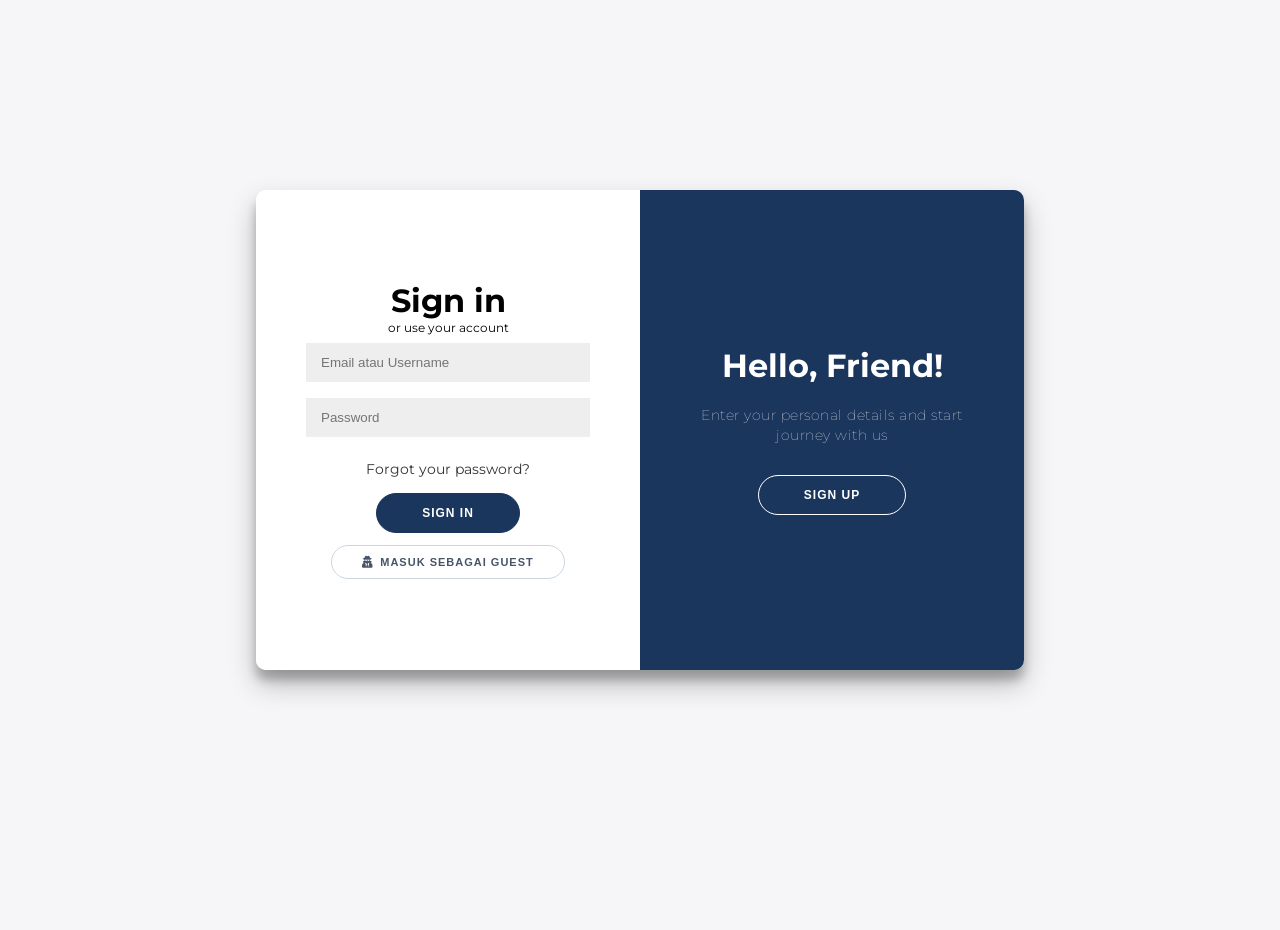
==== login.html @ 844c8f2f "Add files via upload" ====
<!DOCTYPE html>
<html lang="en">
<head>
    <meta charset="UTF-8">
    <meta name="viewport" content="width=device-width, initial-scale=1.0">
    <title>Login | MathTools Enterprise</title>
    <link rel='stylesheet' href='https://cdnjs.cloudflare.com/ajax/libs/font-awesome/5.14.0/css/all.min.css'>
    <link rel="stylesheet" href="formlogin.css">
    <link rel="shortcut icon" href="image/LoginFavicon.webp" type="image/x-icon">
</head>
<body>

    <div class="container" id="container">
        <!-- FORM SIGN UP -->
        <div class="form-container sign-up-container">
            <form id="signupForm" action="#">
                <h1>Create Account</h1>
                <span>or use your email for registration</span>
                <input type="text" id="signupName" placeholder="Name" required />
                <input type="email" id="signupEmail" placeholder="Email" required />
                <input type="password" id="signupPassword" placeholder="Password" required />
                <button type="submit">Sign Up</button>
            </form>
        </div>

        <!-- FORM SIGN IN -->
        <div class="form-container sign-in-container">
            <form id="signinForm" action="#">
                <h1>Sign in</h1>
                <span>or use your account</span>
                <input type="text" id="signinEmail" placeholder="Email atau Username" required />
                <input type="password" id="signinPassword" placeholder="Password" required />
                <a href="#">Forgot your password?</a>
                <button type="submit">Sign In</button>
                <button type="button" class="btn-guest" onclick="loginAsGuest()">
                    <i class="fas fa-user-secret"></i> Masuk sebagai Guest
                </button>
            </form>
        </div>

        <!-- OVERLAY -->
        <div class="overlay-container">
            <div class="overlay">
                <div class="overlay-panel overlay-left">
                    <h1>Welcome Back!</h1>
                    <p>To keep connected with us please login with your personal info</p>
                    <button class="ghost" id="signIn">Sign In</button>
                </div>
                <div class="overlay-panel overlay-right">
                    <h1>Hello, Friend!</h1>
                    <p>Enter your personal details and start journey with us</p>
                    <button class="ghost" id="signUp">Sign Up</button>
                </div>
            </div>
        </div>
    </div>

    <script src="formlogin.js"></script>
</body>
</html>
---- formlogin.css ----
@import url('https://fonts.googleapis.com/css?family=Montserrat:400,800');

* {
	box-sizing: border-box;
}

body {
	background: #f6f5f7;
	display: flex;
	justify-content: center;
	align-items: center;
	flex-direction: column;
	font-family: 'Montserrat', sans-serif;
	height: 100vh;
	margin: -20px 0 50px;
}

h1 {
	font-weight: bold;
	margin: 0;
}

h2 {
	text-align: center;
}

p {
	font-size: 14px;
	font-weight: 100;
	line-height: 20px;
	letter-spacing: 0.5px;
	margin: 20px 0 30px;
}

span {
	font-size: 12px;
}

a {
	color: #333;
	font-size: 14px;
	text-decoration: none;
	margin: 15px 0;
}

button {
	border-radius: 20px;
	border: 1px solid #1B365D;
	background-color: #1B365D;
	color: #FFFFFF;
	cursor: pointer;
	font-size: 12px;
	font-weight: bold;
	padding: 12px 45px;
	letter-spacing: 1px;
	text-transform: uppercase;
	transition: transform 80ms ease-in;
}

button:active {
	transform: scale(0.95);
}

button:focus {
	outline: none;
}

button.ghost {
	background-color: transparent;
	border-color: #FFFFFF;
}

form {
	background-color: #FFFFFF;
	display: flex;
	align-items: center;
	justify-content: center;
	flex-direction: column;
	padding: 0 50px;
	height: 100%;
	text-align: center;
}

input {
	background-color: #eee;
	border: none;
	padding: 12px 15px;
	margin: 8px 0;
	width: 100%;
}

.container {
	background-color: #fff;
	border-radius: 10px;
	box-shadow: 0 14px 28px rgba(0, 0, 0, 0.25),
		0 10px 10px rgba(0, 0, 0, 0.22);
	position: relative;
	overflow: hidden;
	width: 768px;
	max-width: 100%;
	min-height: 480px;
}

.form-container {
	position: absolute;
	top: 0;
	height: 100%;
	transition: all 0.6s ease-in-out;
}

.sign-in-container {
	left: 0;
	width: 50%;
	z-index: 2;
}

.container.right-panel-active .sign-in-container {
	transform: translateX(100%);
}

.sign-up-container {
	left: 0;
	width: 50%;
	opacity: 0;
	z-index: 1;
}

.container.right-panel-active .sign-up-container {
	transform: translateX(100%);
	opacity: 1;
	z-index: 5;
	animation: show 0.6s;
}

@keyframes show {

	0%,
	49.99% {
		opacity: 0;
		z-index: 1;
	}

	50%,
	100% {
		opacity: 1;
		z-index: 5;
	}
}

.overlay-container {
	position: absolute;
	top: 0;
	left: 50%;
	width: 50%;
	height: 100%;
	overflow: hidden;
	transition: transform 0.6s ease-in-out;
	z-index: 100;
}

.container.right-panel-active .overlay-container {
	transform: translateX(-100%);
}

.overlay {
	background: #1B365D;
	background-repeat: no-repeat;
	background-size: cover;
	background-position: 0 0;
	color: #FFFFFF;
	position: relative;
	left: -100%;
	height: 100%;
	width: 200%;
	transform: translateX(0);
	transition: transform 0.6s ease-in-out;
}

.container.right-panel-active .overlay {
	transform: translateX(50%);
}

.overlay-panel {
	position: absolute;
	display: flex;
	align-items: center;
	justify-content: center;
	flex-direction: column;
	padding: 0 40px;
	text-align: center;
	top: 0;
	height: 100%;
	width: 50%;
	transform: translateX(0);
	transition: transform 0.6s ease-in-out;
}

.overlay-left {
	transform: translateX(-20%);
}

.container.right-panel-active .overlay-left {
	transform: translateX(0);
}

.overlay-right {
	right: 0;
	transform: translateX(0);
}

.container.right-panel-active .overlay-right {
	transform: translateX(20%);
}

.social-container {
	margin: 20px 0;
}

.social-container a {
	border: 1px solid #DDDDDD;
	border-radius: 50%;
	color: #333;
	cursor: pointer;
	display: inline-flex;
	justify-content: center;
	align-items: center;
	margin: 0 5px;
	height: 40px;
	width: 40px;
	transition: border-color 0.2s ease, color 0.2s ease, transform 0.2s ease,
		box-shadow 0.2s ease, background-color 0.2s ease;
}

.social-container a:hover {
	border-color:#1B365D;
	color: #1B365D;
	background-color: rgba(31, 61, 116, 0.08);
	box-shadow: 0 4px 12px rgba(21, 42, 106, 0.25);
	transform: translateY(-2px) scale(1.05);
}

.social-container a:active {
	transform: translateY(0) scale(1);
}

/* =========================================
   TOMBOL GUEST PLAN
   ========================================= */
.btn-guest {
    background-color: transparent !important;
    border: 1px solid #cbd5e1 !important;
    color: #475569 !important;
    margin-top: 12px;
    padding: 10px 30px !important;
    font-size: 11px !important;
    display: inline-flex;
    align-items: center;
    justify-content: center;
    gap: 6px;
    transition: all 0.25s ease !important;
}

.btn-guest i {
    font-size: 12px;
}

.btn-guest:hover {
    background-color: #f1f5f9 !important;
    border-color: #1B365D !important;
    color: #1B365D !important;
    transform: translateY(-1px);
    box-shadow: 0 4px 10px rgba(27, 54, 93, 0.15);
}

.btn-guest:active {
    transform: translateY(0) scale(0.97) !important;
}
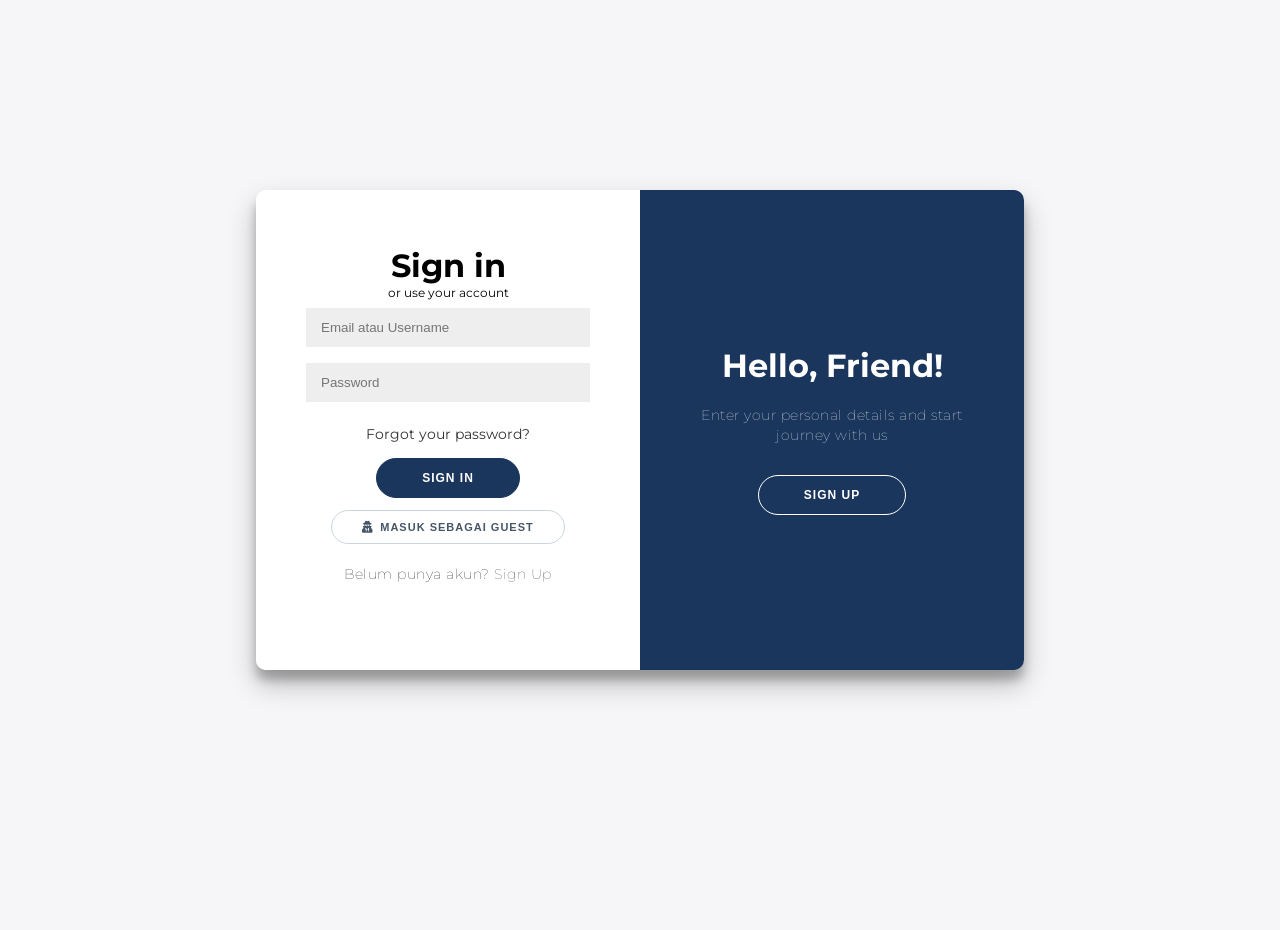
==== commit 27c3345d: "Add files via upload" ====
--- a/login.html
+++ b/login.html
@@ -1,60 +1,95 @@
-<!DOCTYPE html>
+<!doctype html>
 <html lang="en">
-<head>
-    <meta charset="UTF-8">
-    <meta name="viewport" content="width=device-width, initial-scale=1.0">
+  <head>
+    <meta charset="UTF-8" />
+    <meta name="viewport" content="width=device-width, initial-scale=1.0" />
     <title>Login | MathTools Enterprise</title>
-    <link rel='stylesheet' href='https://cdnjs.cloudflare.com/ajax/libs/font-awesome/5.14.0/css/all.min.css'>
-    <link rel="stylesheet" href="formlogin.css">
-    <link rel="shortcut icon" href="image/LoginFavicon.webp" type="image/x-icon">
-</head>
-<body>
+    <link
+      rel="stylesheet"
+      href="https://cdnjs.cloudflare.com/ajax/libs/font-awesome/5.14.0/css/all.min.css"
+    />
+    <link rel="stylesheet" href="formlogin.css" />
+    <link
+      rel="shortcut icon"
+      href="image/LoginFavicon.webp"
+      type="image/x-icon"
+    />
+  </head>
+  <body>
+    <div class="container" id="container">
+      <!-- FORM SIGN UP -->
+      <div class="form-container sign-up-container">
+        <form id="signupForm" action="#">
+          <h1>Create Account</h1>
+          <span>or use your email for registration</span>
+          <input type="text" id="signupName" placeholder="Name" required />
+          <input type="email" id="signupEmail" placeholder="Email" required />
+          <input
+            type="password"
+            id="signupPassword"
+            placeholder="Password"
+            required
+          />
+          <button type="submit">Sign Up</button>
+          <p class="mobile-switch">
+            Sudah punya akun?
+            <a onclick="container.classList.remove('right-panel-active')"
+              >Sign In</a
+            >
+          </p>
+        </form>
+      </div>
 
-    <div class="container" id="container">
-        <!-- FORM SIGN UP -->
-        <div class="form-container sign-up-container">
-            <form id="signupForm" action="#">
-                <h1>Create Account</h1>
-                <span>or use your email for registration</span>
-                <input type="text" id="signupName" placeholder="Name" required />
-                <input type="email" id="signupEmail" placeholder="Email" required />
-                <input type="password" id="signupPassword" placeholder="Password" required />
-                <button type="submit">Sign Up</button>
-            </form>
+      <!-- FORM SIGN IN -->
+      <div class="form-container sign-in-container">
+        <form id="signinForm" action="#">
+          <h1>Sign in</h1>
+          <span>or use your account</span>
+          <input
+            type="text"
+            id="signinEmail"
+            placeholder="Email atau Username"
+            required
+          />
+          <input
+            type="password"
+            id="signinPassword"
+            placeholder="Password"
+            required
+          />
+          <a href="#">Forgot your password?</a>
+          <button type="submit">Sign In</button>
+          <button type="button" class="btn-guest" onclick="loginAsGuest()">
+            <i class="fas fa-user-secret"></i> Masuk sebagai Guest
+          </button>
+          <p class="mobile-switch">
+            Belum punya akun?
+            <a onclick="container.classList.add('right-panel-active')"
+              >Sign Up</a
+            >
+          </p>
+        </form>
+      </div>
+
+      <!-- OVERLAY -->
+      <div class="overlay-container">
+        <div class="overlay">
+          <div class="overlay-panel overlay-left">
+            <h1>Welcome Back!</h1>
+            <p>
+              To keep connected with us please login with your personal info
+            </p>
+            <button class="ghost" id="signIn">Sign In</button>
+          </div>
+          <div class="overlay-panel overlay-right">
+            <h1>Hello, Friend!</h1>
+            <p>Enter your personal details and start journey with us</p>
+            <button class="ghost" id="signUp">Sign Up</button>
+          </div>
         </div>
-
-        <!-- FORM SIGN IN -->
-        <div class="form-container sign-in-container">
-            <form id="signinForm" action="#">
-                <h1>Sign in</h1>
-                <span>or use your account</span>
-                <input type="text" id="signinEmail" placeholder="Email atau Username" required />
-                <input type="password" id="signinPassword" placeholder="Password" required />
-                <a href="#">Forgot your password?</a>
-                <button type="submit">Sign In</button>
-                <button type="button" class="btn-guest" onclick="loginAsGuest()">
-                    <i class="fas fa-user-secret"></i> Masuk sebagai Guest
-                </button>
-            </form>
-        </div>
-
-        <!-- OVERLAY -->
-        <div class="overlay-container">
-            <div class="overlay">
-                <div class="overlay-panel overlay-left">
-                    <h1>Welcome Back!</h1>
-                    <p>To keep connected with us please login with your personal info</p>
-                    <button class="ghost" id="signIn">Sign In</button>
-                </div>
-                <div class="overlay-panel overlay-right">
-                    <h1>Hello, Friend!</h1>
-                    <p>Enter your personal details and start journey with us</p>
-                    <button class="ghost" id="signUp">Sign Up</button>
-                </div>
-            </div>
-        </div>
+      </div>
     </div>
 
     <script src="formlogin.js"></script>
-</body>
-</html>+  </body>
+</html>
--- a/formlogin.css
+++ b/formlogin.css
@@ -274,4 +274,330 @@
 
 .btn-guest:active {
     transform: translateY(0) scale(0.97) !important;
+}
+
+/* =========================================
+   RESPONSIVE FORM LOGIN
+   ========================================= */
+
+/* Tablet & HP besar (≤ 768px) */
+@media (max-width: 768px) {
+    body {
+        margin: 0;
+        padding: 20px 15px;
+        height: auto;
+        min-height: 100vh;
+    }
+
+    .container {
+        width: 100%;
+        max-width: 100%;
+        min-height: 520px;
+        border-radius: 12px;
+    }
+
+    .form-container {
+        width: 100%;
+    }
+
+    form {
+        padding: 0 40px;
+    }
+
+    form h1 {
+        font-size: 1.5rem;
+    }
+
+    form span {
+        font-size: 11px;
+        margin-bottom: 6px;
+    }
+
+    input {
+        padding: 11px 14px;
+        margin: 6px 0;
+        font-size: 13px;
+    }
+
+    button {
+        padding: 11px 35px;
+        font-size: 11px;
+    }
+
+    .btn-guest {
+        padding: 9px 22px !important;
+        font-size: 10px !important;
+    }
+
+    .overlay-panel {
+        padding: 0 30px;
+    }
+
+    .overlay-panel h1 {
+        font-size: 1.3rem;
+    }
+
+    .overlay-panel p {
+        font-size: 12px;
+        line-height: 18px;
+        margin: 14px 0 20px;
+    }
+
+    a {
+        font-size: 12px;
+        margin: 10px 0;
+    }
+}
+
+/* HP (≤ 600px) — Overlay disembunyikan, form full width */
+@media (max-width: 600px) {
+    body {
+        padding: 15px 12px;
+        align-items: flex-start;
+        padding-top: 30px;
+    }
+
+    .container {
+        min-height: auto;
+        border-radius: 14px;
+        box-shadow: 0 10px 30px rgba(0, 0, 0, 0.15);
+    }
+
+    /* Sembunyikan overlay container */
+    .overlay-container {
+        display: none;
+    }
+
+    /* Form jadi full width & static */
+    .form-container {
+        position: relative;
+        width: 100%;
+        height: auto;
+        min-height: auto;
+    }
+
+    .sign-in-container,
+    .sign-up-container {
+        width: 100%;
+        position: relative;
+        left: 0;
+        top: 0;
+        transform: none !important;
+        opacity: 1;
+        z-index: 1;
+        animation: none !important;
+        transition: none;
+    }
+
+    /* Default: Sign In tampil, Sign Up disembunyikan */
+    .sign-up-container {
+        display: none;
+        opacity: 0;
+    }
+
+    /* Mode toggle pakai kelas .right-panel-active */
+    .container.right-panel-active .sign-in-container {
+        display: none;
+        transform: none;
+    }
+
+    .container.right-panel-active .sign-up-container {
+        display: block;
+        opacity: 1;
+        animation: fadeMobile 0.4s ease;
+    }
+
+    @keyframes fadeMobile {
+        from { opacity: 0; transform: translateY(10px); }
+        to   { opacity: 1; transform: translateY(0); }
+    }
+
+    form {
+        padding: 35px 26px;
+        height: auto;
+        min-height: 420px;
+        justify-content: center;
+    }
+
+    form h1 {
+        font-size: 1.45rem;
+        margin-bottom: 4px;
+    }
+
+    form > span {
+        font-size: 11.5px;
+        margin: 4px 0 10px;
+        color: #64748b;
+    }
+
+    input {
+        padding: 13px 16px;
+        margin: 8px 0;
+        font-size: 14px;
+        border-radius: 8px;
+    }
+
+    /* Tombol utama */
+    form button[type="submit"] {
+        padding: 13px 40px;
+        font-size: 12px;
+        margin-top: 6px;
+        width: 100%;
+        max-width: 260px;
+        border-radius: 25px;
+    }
+
+    /* Tombol guest */
+    .btn-guest {
+        padding: 11px 24px !important;
+        font-size: 11px !important;
+        width: 100%;
+        max-width: 260px;
+        margin-top: 10px;
+        border-radius: 25px;
+        display: inline-flex !important;
+    }
+
+    /* Tombol switch Sign In / Sign Up (di HP) */
+    .mobile-switch {
+        display: block;
+        margin-top: 18px;
+        font-size: 12px;
+        color: #64748b;
+        text-align: center;
+    }
+
+    .mobile-switch a {
+        color: #1B365D;
+        font-weight: 700;
+        margin: 0 0 0 4px;
+        font-size: 12px;
+        cursor: pointer;
+        text-decoration: underline;
+    }
+
+    a {
+        font-size: 12.5px;
+        margin: 8px 0;
+    }
+}
+
+/* HP kecil (≤ 400px) */
+@media (max-width: 400px) {
+    body {
+        padding: 12px 8px;
+        padding-top: 20px;
+    }
+
+    .container {
+        border-radius: 12px;
+    }
+
+    form {
+        padding: 28px 20px;
+        min-height: 380px;
+    }
+
+    form h1 {
+        font-size: 1.25rem;
+    }
+
+    form > span {
+        font-size: 10.5px;
+    }
+
+    input {
+        padding: 11px 14px;
+        font-size: 13px;
+        margin: 6px 0;
+    }
+
+    form button[type="submit"] {
+        padding: 12px 30px;
+        font-size: 11px;
+    }
+
+    .btn-guest {
+        padding: 10px 20px !important;
+        font-size: 10px !important;
+    }
+
+    a {
+        font-size: 11.5px;
+    }
+}
+
+/* HP sangat kecil (≤ 340px) */
+@media (max-width: 340px) {
+    form {
+        padding: 22px 16px;
+    }
+
+    form h1 {
+        font-size: 1.15rem;
+    }
+
+    input {
+        padding: 10px 12px;
+        font-size: 12.5px;
+    }
+
+    form button[type="submit"] {
+        font-size: 10.5px;
+        padding: 11px 24px;
+    }
+
+    .btn-guest {
+        font-size: 9.5px !important;
+        padding: 9px 18px !important;
+    }
+}
+
+/* Landscape HP (tinggi ≤ 500px) */
+@media (max-height: 500px) and (orientation: landscape) {
+    body {
+        padding: 10px;
+        align-items: center;
+        min-height: 100vh;
+        height: auto;
+    }
+
+    .container {
+        min-height: auto;
+        max-height: 95vh;
+    }
+
+    form {
+        padding: 20px 26px;
+        min-height: auto;
+    }
+
+    form h1 {
+        font-size: 1.2rem;
+        margin-bottom: 2px;
+    }
+
+    input {
+        padding: 9px 12px;
+        margin: 4px 0;
+        font-size: 12.5px;
+    }
+
+    form button[type="submit"] {
+        padding: 9px 26px;
+        font-size: 10.5px;
+        margin-top: 4px;
+    }
+
+    .btn-guest {
+        margin-top: 6px;
+        padding: 8px 18px !important;
+        font-size: 10px !important;
+    }
+
+    form > span,
+    a {
+        font-size: 11px;
+        margin: 4px 0;
+    }
 }
